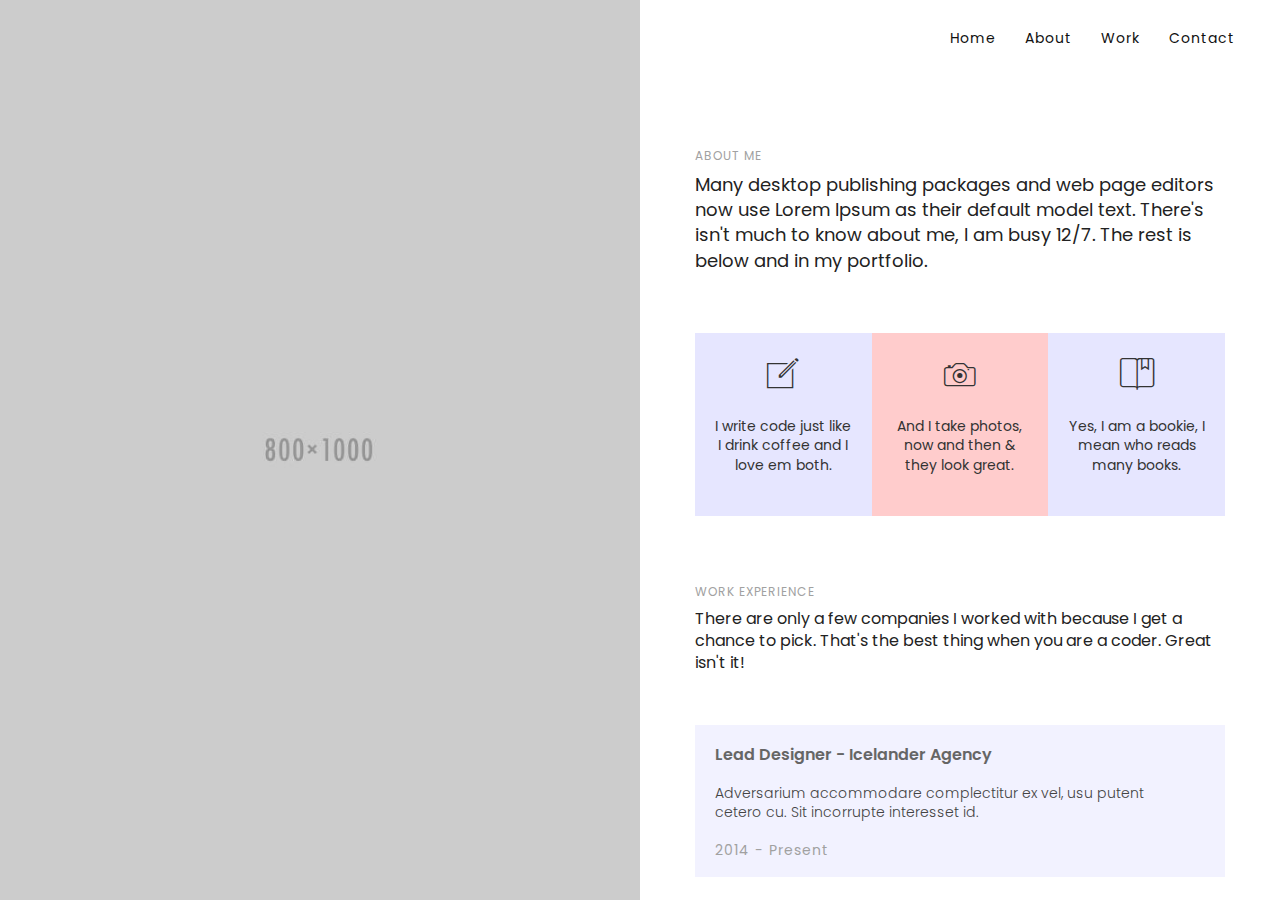
==== about.html @ 547a5f3d "Begin" ====
<!DOCTYPE html>
<html lang="en">
  <head>
    <meta charset="utf-8">
    <title>Person Mininal Portfolio Template</title>
    <meta name="viewport" content="width=device-width, initial-scale=1.0">
    <meta name="description" content="Person Minimal Portfolio Template">
    <meta name="keywords" content="Person HTML Template, Person Portfolio Template">
    <link href="assets/css/bootstrap.min.css" rel="stylesheet" type="text/css" media="all" />
    <link href='https://fonts.googleapis.com/css?family=Poppins:400,600,700' rel='stylesheet' type='text/css'>
    <link href='https://fonts.googleapis.com/css?family=Work+Sans:600,500,400,300' rel='stylesheet' type='text/css'>
    <link rel="stylesheet" href="assets/css/animate.css"> <!-- Resource style -->
    <link rel="stylesheet" href="assets/css/ionicons.min.css"> <!-- Resource style -->
    <link href="assets/css/style.css" rel="stylesheet" type="text/css" media="all" />
  </head>
  <body>
    <div class="wrapper">
      <div id="loading">
      </div>
    <div class="nav-trigger visible-xs visible-sm" role="button" title="sweet hamburger">
      <div class="hamburger">
        <div class="icon"></div>
      </div>
    </div>

    <div id="nav-menu">
    			<ul class="navigation">
    				<li><a href="index.html">Home</a></li>
    				<li><a href="about.html">About</a></li>
    				<li><a href="portfolio.html">Portfolio</a></li>
    				<li><a href="contact.html">Contact</a></li>
    			</ul> <!-- cd-single-item-wrapper -->

    			<div class="nav-social">
    				<ul>
    					<li><a href="#"><i class="ion-social-instagram-outline"></i></a></li>
    					<li><a href="#"><i class="ion-social-dribbble-outline"></i></a></li>
    					<li><a href="#"><i class="ion-social-github"></i></a></li>
    				</ul>
    			</div>
          <p class="copyright-text">Copyright 2016 Primal Template</p>
      </div>

      <!-- Homepage Main Section-->
      <div class="main">
        <section class="split-home">
          <section class="left-section personal wow fadeIn" data-wow-delay="0.2s">

          </section>
          <section class="right-section">
            <div class="top-nav hidden-xs hidden-sm wow fadeIn" data-wow-delay="0.3s">
              <ul>
                <li><a href="index.html">Home</a></li>
                <li><a href="about.html">About</a></li>
                <li><a href="portfolio.html">Work</a></li>
                <li><a href="contact.html">Contact</a></li>
              </ul>
            </div>
            <div class="about">
              <div class="col-md-12">
                <div class="about-intro">
                  <h4 class="wow fadeInDown" data-wow-delay="0.4s">About me</h4>
                  <h1 class="wow fadeInDown" data-wow-delay="0.5s"> Many desktop publishing packages and web page editors now use Lorem Ipsum as their default model
                    text. There's isn't much to know about me, I am busy 12/7. The rest is below and in my portfolio.
                  </h1>
                </div>
                <div class="about-details">
                      <div class="work-list text-center wow fadeInDown" data-wow-delay="0.6s">
                      <div class="col-sm-4">
                        <i class="ion-ios-compose-outline"></i>
                        <p>
                          I write code just like I drink coffee and I love em both.
                        </p>
                      </div>
                      <div class="col-sm-4">
                        <i class="ion-ios-camera-outline"></i>
                        <p>
                          And I take photos, now and then & they look great.
                        </p>
                      </div>
                      <div class="col-sm-4">
                        <i class="ion-ios-bookmarks-outline"></i>
                        <p>
                          Yes, I am a bookie, I mean who reads many books.
                        </p>
                      </div>
                    </div>
                    <div class="experience wow fadeInDown" data-wow-delay="0.7s">
                      <h4>Work Experience</h4>
                      <h1> There are only a few companies I worked with because I get a chance to pick. That's the best
                        thing when you are a coder. Great isn't it!
                      </h1>
                      <ul>
          							<li>
          								<h3>Lead Designer - Icelander Agency</h3>
          								<p>
          									Adversarium accommodare complectitur ex vel,
          			            usu putent <br class="hidden-xs">cetero cu. Sit incorrupte interesset id.
          								</p>
          								<h6>2014 - Present</h6>
          							</li>
          							<li>
          								<h3>Designer - Lorem Developers</h3>
          								<p>
          									Adversarium accommodare complectitur ex vel,
          									usu putent <br class="hidden-xs">cetero cu. Sit incorrupte interesset id.
          								</p>
          								<h6>2012 - 2014</h6>
          							</li>
          							<li>
          								<h3>Freelance Designer - Awesome Info</h3>
          								<p>
          									Adversarium accommodare complectitur ex vel,
          			            usu putent <br class="hidden-xs">cetero cu. Sit incorrupte interesset id.
          								</p>
          								<h6>2011 - 2012</h6>
          							</li>
                      </ul>
                    </div>
                    <div class="cta">
                      <p>
                        Want to hire me for your project?
                      </p>
                      <a class="btn btn-contact" href="#">Hire Me</a>
                    </div>
                </div>
              </div>
            </div>
            <div class="footer-personal text-center wow fadeInDown" data-wow-delay="0.7s">
           <span class="footer-credits">© Josh Edwinson 2016</span>
          </div>
         </section>
       </section>
      </div><!-- Main-->
    </div><!-- Wrapper -->

    <!-- Jquery and Js Plugins -->
    <script type="text/javascript" src="assets/js/jquery-2.1.1.js"></script>
    <script type="text/javascript" src="assets/js/bootstrap.min.js"></script>
    <script type="text/javascript" src="assets/js/plugins.js"></script>
    <script type="text/javascript" src="assets/js/menu.js"></script>
    <script type="text/javascript" src="assets/js/custom.js"></script>
  </body>
</html>
---- assets/css/style.css ----
/* ---------------------------
------- Recon CSS File -------
-----------------------------*/


/*--------------
All Contents
--------------*/

/*-----------------
1. Reset.css
2. Helper Classes
3. Hamburger Menu Styling
4. Off Canvas Styling
5. Homepage Background Styling
6. Split Section Styling
7. About Page Styling
8. Portfolio Filter Page
9. Portfolio Single
10. Contact Page Styling
11. All Media Queries
------------------*/


/*----- 1. Reset.css -----*/

/* http://meyerweb.com/eric/tools/css/reset/
   v2.0 | 20110126
   License: none (public domain)
*/

html, body, div, span, applet, object, iframe,
h1, h2, h3, h4, h5, h6, p, blockquote, pre,
a, abbr, acronym, address, big, cite, code,
del, dfn, em, img, ins, kbd, q, s, samp,
small, strike, strong, sub, sup, tt, var,
b, u, i, center,
dl, dt, dd, ol, ul, li,
fieldset, form, label, legend,
table, caption, tbody, tfoot, thead, tr, th, td,
article, aside, canvas, details, embed,
figure, figcaption, footer, header, hgroup,
menu, nav, output, ruby, section, summary,
time, mark, audio, video {
	margin: 0;
	padding: 0;
	border: 0;
	font-size: 100%;
	font: inherit;
	vertical-align: baseline;
}
/* HTML5 display-role reset for older browsers */
article, aside, details, figcaption, figure,
footer, header, hgroup, menu, nav, section {
	display: block;
}
body {
	line-height: 1;
}
ol, ul {
	list-style: none;
}
blockquote, q {
	quotes: none;
}
blockquote:before, blockquote:after,
q:before, q:after {
	content: '';
	content: none;
}
table {
	border-collapse: collapse;
	border-spacing: 0;
}


/* --- Common Styles ---*/

h1 {
  font-size: 16px;
}

/*----- Helper Classes -----*/

html * {
  -webkit-font-smoothing: antialiased;
  -moz-osx-font-smoothing: grayscale;
}


*, *:after, *:before {
  -webkit-box-sizing: border-box;
  -moz-box-sizing: border-box;
  box-sizing: border-box;
}

::-webkit-scrollbar {
	display: none;
}

h1, h2, h3, h4, h5, h6 {
  font-family: Poppins;
}


::-moz-selection {
    color: #1106CC;
    background: #FFFF99;
}

::selection {
    color: #1106CC;
    background: #FFFF99;
}

.nopadding {
	padding: 0;
}

.custompadding {
	padding-left: 5px;
	padding-right: 5px;
}

.no-margin {
	margin-right: 0;
	margin-left: 0;
}

.underline {
	display: inline;
	border-bottom: 3px solid #111;
	padding-bottom: 0;
}

.after-line {
	height: 3px;
	width: 100px;
	background: #001CFF;
	margin-top: -10px;
	-webkit-transition: 0.5s;
	-moz-transition: 0.5s;
	transition: 0.5s;
}

.sup-title {
	display: inline-block;
	font-size: 1em;
	padding: 4px;
	text-transform: uppercase;
	font-weight: bold;
	color: #FFFFFF;
	background: #000000;
	margin: 0 0 20px 0;
}

.error-message {
	color: #FF3333;
	font-family: Poppins;
	margin-top: 5px;
}

.success-message {
	color:#009900;
	font-family: Poppins;
	margin-top: 5px;
}

#loading {
   width: 100%;
   height: 100%;
   top: 0px;
   left: 0px;
   position: fixed;
   opacity: 1;
   background-color: rgba(255, 255, 255, 0.5);
   z-index: 9999;
   text-align: center;
}

#loading-image {
	display: inline;
  top: 40%;
  position: relative;
  z-index: 9999;
}

.logo {
  margin: 0 auto;
	padding: 0px 0px;
	z-index: 111;
}

.logo:hover, .logo:focus {
	text-decoration: none;
	color: #FFF;
}

.wrapper {
	width: 100%;
	height: 100%;
}


/* -------------------------------------------------
--------------- 3.Home Page Styling Starts -----------
---------------------------------------------------*/

.main {
  width: 100%;
	height: 100%;
	background: #F2F2F2;
	transition: 0.5s;
}

/* --------------------------------------------------------
-------------- Top Fixed Navigation Styling ---------------
----------------------------------------------------------*/
.top-nav {
  position: absolute;
  top: 30px;
  right: 20px;
	z-index: 100;
}

.top-nav li {
  font-family: Poppins;
  font-size: 14px;
  font-weight: 400;
	letter-spacing: 1px;
  display: inline-block;
  margin-right: 25px;
}

.top-nav a {
  position: relative;
  display: inline-block;
  color: #111111;
  text-decoration: none;
}

.top-nav a:before {
  content: "";
  position: absolute;
  width: 100%;
  height: 1px;
  bottom: -3px;
  left: 0;
  background-color: #072DEF;
  visibility: hidden;
  -webkit-transform: scaleX(0);
  transform: scaleX(0);
  -webkit-transition: all 0.2s ease-in-out 0s;
  transition: all 0.2s ease-in-out 0s;
}

.top-nav a:hover:before {
  visibility: visible;
  -webkit-transform: scaleX(1);
  transform: scaleX(1);
}

.no-touch .top-nav a:hover {
  text-decoration: none;
  color: #000;
}
/*
.top-nav .active a:before {
  content: "";
  position: absolute;
  width: 100%;
  height: 1px;
  bottom: -3px;
  left: 0;
  background-color: #072DEF;
  visibility: visible;
  -webkit-transform: scaleX(1);
  transform: scaleX(1);
  -webkit-transition: all 0.3s ease-in-out 0s;
  transition: all 0.3s ease-in-out 0s;
}

.top-nav .active a:hover:before {
  visibility: visible;
  -webkit-transform: scaleX(0);
  transform: scaleX(0);
}

*/






/* --------------------------------------------------
---------- Hamburger and Navigation Starts ----------
----------------------------------------------------*/


.nav-trigger {
  padding: 8px;
  position: fixed;
  top: 20px;
  right: 20px;
  border-radius: 50px;
	background-color: #F2F2F1;
	z-index: 111;
  transition: all 400ms ease-in;
}

.is-active.nav-trigger {
  background: #DDDDDD;
}

.hamburger {
  position: relative;
  width: 25px;
  height: 25px;
  transition: transform 500ms ease-in-out;
}

.nav-trigger:active .hamburger {
  transition: transform 50ms;
  transform: scale(.95);
}

.hamburger::before, .hamburger::after, .hamburger .icon {
  content: '';
  position: absolute;
  width: 22px;
  height: 2px;
	left: 2px;
  background: #111111;
  transform-origin: 100% 50%;
  transition: all 100ms ease-in-out;
}

.hamburger::before {
  top: 5px;
}
.hamburger .icon {
	width: 21px;
  top: 11px;
  transform-origin: 50% 50%;
}
.hamburger::after {
  top: 17px;
}
/*
.is-active .hamburger {
  transform: rotateZ(-360deg);
}


.is-active .nav-trigger:active .hamburger {
  transform: scale(.95) rotateZ(-360deg);
}
*/
.is-active .hamburger::before,
.is-active .hamburger::after,
.is-active .hamburger .icon {
  background: #111111;
}

.is-active .hamburger::before {
  transform: translate3d(-4px, -1px, 0) rotateZ(-45deg);
}
.is-active .hamburger .icon {
  transform: rotateY(-90deg);
  transition: transform 100ms, background-color 400ms ease-in-out;
}
.is-active .hamburger::after {
  transform: translate3d(-4px, 2px, 0) rotateZ(45deg);
}

/*-----------------------------------------------------
----------- Hamburger Menu Styling Ends ---------------
------------------------------------------------------*/

/* ------ Nav Menu Styling -----*/

#nav-menu {
  position: fixed;
  height: 100%;
  right: 0;
  top: 0;
  z-index: 110;
  width: 75%;
  background-color: #F2F2F2;
	background-size: cover;
	overflow-y: auto;
  -webkit-transform: translateZ(0);
  -webkit-backface-visibility: hidden;
	-webkit-transform: translateX(100%);
	-moz-transform: translateX(100%);
	-ms-transform: translateX(100%);
	-o-transform: translateX(100%);
	transform: translateX(100%);
  -webkit-transition: all .6s;
  -moz-transition: all .6s;
    transition: all .6s;
  -webkit-transition-timing-function: cubic-bezier(0.7, 0, 0.3, 1);
  transition-timing-function: cubic-bezier(0.7, 0, 0.3, 1);
}


#nav-menu .navigation {
  margin-top: 150px;
  margin-bottom: 20px;
}


#nav-menu li {
  padding-bottom: 1em;
}

#nav-menu li {
  display: block;
  line-height: 2em;
  font-family: Poppins;
  font-size: 21px;
  font-weight: 600;
  letter-spacing: 0px;
  text-transform: uppercase;
  text-align: center;
  line-height: 2;
  padding-bottom: 1em;
  color: #222;
	-webkit-transform: translateX(50px);
	-moz-transform: translateX(50px);
	transform: translateX(50px);
	-webkit-transition: .8s;
  -moz-transition: .8s;
    transition: .8s;
}

#nav-menu a {
  position: relative;
  color: #111;
	text-decoration: none;
}


#nav-menu a:before {
  content: "";
  position: absolute;
  width: 100%;
  height: 2px;
  bottom: -3px;
  left: 0;
  background-color: #072DEF;
  visibility: hidden;
  -webkit-transform: scaleX(0);
  transform: scaleX(0);
  -webkit-transition: all 0.2s ease-in-out 0s;
  transition: all 0.2s ease-in-out 0s;
}

#nav-menu li:hover a::before {
  visibility: visible;
  -webkit-transform: scaleX(1);
  transform: scaleX(1);
}


.no-touch #nav-menu a:hover {
  color: #000;
	text-decoration: none;
}


/* ----- Dimming Main Content When Navigation is Active -----*/

.main::before {
    display: block;
    content: "";
    width: 100%;
    height: 0;
    position: fixed;
    left: 0;
    top: 0;
    background: rgba(0, 0, 0, 0.5);
    opacity: 0;
    z-index: 100;
    -webkit-transform: translate3d(0, 0, 0);
    -moz-transform: translate3d(0, 0, 0);
    -ms-transform: translate3d(0, 0, 0);
    -o-transform: translate3d(0, 0, 0);
    transform: translate3d(0, 0, 0);
    -webkit-backface-visibility: hidden;
    -moz-backface-visibility: hidden;
    -ms-backface-visibility: hidden;
    -o-backface-visibility: hidden;
    backface-visibility: hidden;
    -webkit-transition: opacity 0.5s ease, height 1ms 0.5s ease;
    -moz-transition: opacity 0.5s ease, height 1ms 0.5s ease;
    -o-transition: opacity 0.5s ease, height 1ms 0.5s ease;
    transition: opacity 0.5s ease, height 1ms 0.5s ease;
}

.main.is-active.main::before{
    -webkit-transition: opacity 0.5s ease;
    -moz-transition: opacity 0.5s ease;
    -o-transition: opacity 0.5s ease;
    transition: opacity 0.5s ease;
    height: 100%;
    opacity: 1
}


#nav-menu.is-active {
  -webkit-transform: translateX(0);
  -moz-transform: translateX(0);
  -ms-transform: translateX(0);
  -o-transform: translateX(0);
  transform: translateX(0);
  -webkit-transition: all 0.5s;
  -moz-transition: all 0.5s;
  transition: all 0.5s;
  transition-timing-function: cubic-bezier(0.7, 0, 0.3, 1);
  -webkit-overflow-scrolling: touch;
}


#nav-menu.is-active li {
	-webkit-transform: translateX(0px);
	-moz-transform: translateX(0px);
	transform: translateX(0px);
	-webkit-transition: .8s 0s;
  -moz-transition: .8s 0s;
    transition: .8s 0s;
}

#nav-menu .copyright-text {
  font-family: Work Sans;
  font-size: 12px;
  font-weight: 200;
	text-align: center;
  letter-spacing: 1px;
  padding: 20px 20px;
}

.nav-social ul {
  padding: 0.5em;
  list-style-type: none;
	text-align: center;
}

.nav-social li {
  display: inline !important;
  padding-right: 0.5em !important;
	padding-left: 0.5em !important;
}

.nav-social i, .nav-social a {
  font-size: 21px;
  color: #072DEF;
}

.nav-social a:before {
  display: none;
}

@media only screen and (min-width: 768px) {

	#nav-menu {
	  width: 50%;
	}

  #nav-menu .navigation {
    margin-top: 150px;
  }

	#nav-menu li {
	  font-size: 24px;
	  text-align: center;
	  padding-left: 0em;
	}

  .nav-social ul {
    padding: 0.4em;
  }
}




/* --------------------------------------------------
------------ Hamburger and Navigation Ends ----------
----------------------------------------------------*/

/* --------------------------------------------------
------ Homepage Split Layout Styling Starts ---------
---------------------------------------------------*/


.left-section {
		background-color: #ebebf9;
		position: absolute;
    left: 0;
		right: 0;
		top: 0;
		bottom: 0;
    width: 50%;
		height: 100%;
		overflow: hidden;
    z-index: 1;
}

.personal {
	background-color: #F1F1F1;
	background: url(../images/bg.jpg) no-repeat center center;
	background-size: cover;
}

.no-background {
	background: linear-gradient(to right, rgba(0, 0, 0, 0), rgba(0, 0, 0, 0));
	background-size: cover;
	position: absolute;
	left: 0;
	right: 0;
	top: 0;
	bottom: 0;
	width: 50%;
	height: 100%;
	overflow: hidden;
	z-index: 1;
}

.main-logo {
	padding: 150px 0 0 0;
	text-align: center;
}


.right-section {
  position: absolute;
  right: 0;
  top: 0;
  bottom: 0;
	padding: 0 40px 0 40px;
	width: 50%;
	height: 100%;
  background: #FFFFFF;
  z-index: 99;
  overflow: hidden;
  overflow-y: auto;
}

.intro {
	padding-top: 50px;
	text-align: center;
}


.intro .intro-text h4 {
	font-family: Poppins;
	font-size: 14px;
	font-weight: 600;
	color: #A1A1A1;
	letter-spacing: 2px;
	text-transform: uppercase;
	line-height: 1.2;
	margin: 0 0 20px 0;
}

.intro .intro-text h1 {
	font-family: Poppins;
	font-size: 42px;
	font-weight: 600;
	color: #404040;
	letter-spacing: -2px;
	line-height: 1.2;
	margin: 0 0 15px 0;
}

.intro .intro-text p {
	font-family: Poppins;
	font-size: 16px;
	font-weight: 400;
	color: #A1A1A1;
	letter-spacing: 0px;
	line-height: 1.5;
	margin: 0 0 20px 0;
}


.intro .intro-text h3 {
	font-family: Poppins;
	font-size: 16px;
	font-weight: 600;
	color: #434343;
	text-transform: uppercase;
	letter-spacing: 0;
	line-height: 1.2;
	margin: 50px 0 30px 0;
}

.intro .intro-text a {
	display: inline-block;
	margin-right: 15px;
}

.btn-contact {
	font-family: Work Sans;
	font-size: 16px;
	font-weight: 600;
	color: #001CFF;
	display: inline-block;
	text-transform: uppercase;
	background: transparent;
	border: 2px solid;
	border-color: #001CFF;
	padding: 10px 20px;
	border-radius: 25px;
	margin-top: 40px;
	margin-bottom: 40px;
	-webkit-transform: 0.5s;
	-moz-transform: 0.5s;
	transition: 0.5s;
}

.btn-contact:hover, .btn-contact:focus {
	color: #FFFFFF;
	background: #001CFF;
	border-color: #001CFF;
	text-decoration: none;
}


/* ----------------------------------------------------
-------------- About Page Styling Starts --------------
------------------------------------------------------*/


.about {
	padding: 100px 0 0 0;
}

.about .about-intro h4 {
	font-family: Poppins;
	font-size: 12px;
	font-weight: 400;
	color: #A1A1A1;
	letter-spacing: 1px;
	text-transform: uppercase;
	margin: 0 0 10px 0;
}

.about .about-intro h1 {
	font-family: Poppins;
	font-size: 18px;
	font-weight: 400;
	color: #222222;
	line-height: 1.4;
}

.about img {
	margin: 30px 0 30px 0;
}

.about-details {
	padding: 50px 0 0 0;
	overflow: hidden;
}
/*
.about-details p {
	font-family: Poppins;
	font-size: 16px;
	font-weight: 400;
	color: #222222;
	line-height: 1.4;
}*/

.about-details .work-list {
	padding: 10px 0 0 0;
	overflow: hidden;
}

.about-details .work-list i {
	font-size: 42px;
	text-align: center;
}

.about-details .work-list p {
	font-family: Poppins;
	font-size: 14px;
	text-align: center;
	line-height: 1.4;
	margin: 20px 0 20px 0;
}

.about-details .col-sm-4 {
	background: #e6e6ff;
	padding: 20px 20px 20px 20px;
}

.about-details .col-sm-4:nth-child(2) {
	background: #ffcccc;
}

.about .experience {
	padding: 70px 0 0 0;
}

.about .experience h4 {
	font-family: Poppins;
	font-size: 12px;
	font-weight: 400;
	color: #A1A1A1;
	letter-spacing: 1px;
	text-transform: uppercase;
	margin: 0 0 10px 0;
}

.about .experience h1 {
	font-family: Poppins;
	font-size: 16px;
	font-weight: 400;
	color: #222222;
	line-height: 1.4;
}

.about .experience ul {
  padding: 50px 0 0 0;
}

.about .experience li {
  margin-bottom: 30px;
	background: rgba(230, 230, 255, 0.5);
	padding: 20px;
}

.about .experience h3 {
  font-family: Poppins;
  font-size: 16px;
  font-weight: 600;
  color: #666666;
	text-align: left;
  letter-spacing: 0px;
  line-height: 1.2;
}

.about .experience p {
  font-family: Poppins;
  font-size: 14px !important;
  font-weight: 300;
  color: #444444;
  margin: 20px 0 10px 0;
	line-height: 1.4;
}

.about .experience h6 {
  font-family: Poppins;
  font-size: 14px;
  font-weight: 400;
  color: #A1A1A1;
	text-align: left;
	margin: 20px 0 0 0 ;
  letter-spacing: 1px;
}

.about .cta {
	padding: 30px 0 30px 0;
}

.about .cta p {
	font-family: Poppins;
	font-size: 21px;
	font-weight: 600;
	color: #454545;
	text-align: left;
}

.about .btn-contact {
	border: 2px solid #001CFF;
	padding: 4px 12px;
	margin: 1em auto;
}



/* ----------------------------------------------------
----------- Portfolio Filter Styling Starts -----------
-----------------------------------------------------*/


.portfolio-intro {
	padding: 150px 0 0 0;
	overflow: hidden;
}

.portfolio-intro h4 {
	font-family: Poppins;
	font-size: 14px;
	font-weight: 400;
	color: #A1A1A1;
	text-transform: uppercase;
	letter-spacing: 1px;
	margin: 0 0 10px 0;
}

.portfolio-intro h1 {
	font-family: Poppins;
	font-size: 20px;
	line-height: 1.4;
	font-weight: 400;
	color: #444444;
}

.portfolio {
	padding: 50px 0 0 0;
}

.portfolio nav {
 padding-bottom: 30px;
 text-align: center;
}

.portfolio .categories ul li {
 display: inline;
   list-style: none;
}

.portfolio .categories ul li a {
   display: inline;
   font-family: Poppins;
   font-weight: 400;
   font-size: 14px;
   line-height: 2.5;
   text-decoration: none;
   color: #666666;
   margin-right: 20px;
}

.portfolio .categories ul li a.active {
   text-decoration: line-through;
   color: #000000;
}

.portfolio_filter {
   padding-left: 0;
}

.portfolio-item {
   overflow: hidden;
	 display: none;
   margin-bottom: 10px;
   display: block;
}

.portfolio-overlay {
 background: rgba(255, 255, 255, 0.80);
 position:absolute;
 top: 0;
 left: 5px;
 height: calc(100% - 10px);
 width: calc(100% - 10px);
 opacity: 0;
 -webkit-transition: 0.5s;
 -moz-transition: 0.5s;
 -o-transition: 0.5s;
   transition: 0.5s;
}

.overlay-items {
 height: 100px;
 position: absolute;
 top: 45%;
 left: 0;
 right: 0;
 visibility: hidden;
}

.overlay-items p {
 margin-top: 1em;
 opacity: 0;
 font-size: 12px;
 font-family: Poppins;
 font-weight: 600;
 letter-spacing: 2px;
 color: #FFF;
 padding: 5px 5px;
 background: #111111;
 display: inline-block;
 -webkit-transform: translateY(20px);
 -moz-transform: translateY(20px);
 transform: translateY(20px);
 -webkit-transition: 0.3s;
 -moz-transition: 0.3s;
 transition: 0.3s;
 -webkit-transition-delay: 0.3s;
 -moz-transition-delay: 0.3s;
 transition-delay: 0.2s;
}

.portfolio-item:focus, .portfolio-item:hover {
    text-decoration: none;
}

.portfolio-item:hover .portfolio-overlay {
 transform: scale(1);
 opacity: 1;
}

.portfolio-item:hover .overlay-items {
 visibility: visible;
}

.portfolio-item:hover h5, .portfolio-item:hover p {
 opacity: 1
}

.portfolio-item:hover p {
  opacity: 1;
	-webkit-transform: translateY(0);
	-moz-transform: translateY(0);
	transform: translateY(0);
  text-decoration: none;
}


/* ----- Portfolio Filter Styling Ends ----- */


/*-----------------------------------------------------
------------ Project Single Styling Starts ------------
------------------------------------------------------*/

.project-single {
	padding: 150px 0 0 0;
	overflow: hidden;
}

.project-single .project-intro {
	padding: 20px 0 20px 0;
	overflow: hidden;
}

.project-single .project-intro h1 {
	font-family: Poppins;
	font-size: 24px;
	font-weight: 600;
	color: #606060;
	letter-spacing: 0;
	line-height: 1.2;
	margin: 0 0 15px 0;
}

.project-single .project-intro h4 {
	font-family: Poppins;
	font-size: 18px;
	font-weight: 400;
	color: #606060;
	letter-spacing: 0;
	line-height: 1.2;
	margin: 0 0 15px 0;
}

.project-single .project-intro p {
	font-family: Poppins;
	font-size: 14px;
	line-height: 1.5;
	font-weight: 400;
	color: #A1A1A1;
}

.project-image {
	padding: 30px 0 30px 0;
}

.project-details {
	background: #eeeeee;
	overflow: hidden;
	padding: 30px 20px 30px 20px;
}

.project-details ul {
	list-style-type: none;
}

.project-details ul li {
	font-family: Poppins;
	font-size: 14px;
	font-weight: 400;
	color: #A1A1A1;
	line-height: 1.8;
}

.project-details ul li span {
	font-weight: 600;
	color: #656556;
	margin-right: 10px;
}

.project-details h2 {
	font-family: Poppins;
	font-size: 18px;
	font-weight: 400;
	color: #454545;
	line-height: 1.2;
}

.project-details p {
	font-family: Poppins;
	font-size: 14px;
	font-weight: 400;
	color: #A1A1A1;
	line-height: 1.4;
}

.project-nav {
	padding: 50px 0 50px  0;
	overflow: hidden;
}

.left-nav {
	position: absolute;
	left: 20px;
}

.right-nav {
	position: absolute;
	right: 20px;
}

.left-nav a, .right-nav a {
	text-decoration: none;
}

.left-nav span {
	position: absolute;
	top: 15%;
	left: 30px;
	font-family: Poppins;
	font-size: 16px;
	line-height: 1;
	color: #808080;
	-webkit-transform: translateX(-5px);
	-moz-transform: translateX(-5px);
	-o-transform: translateX(-5px);
	 transform: translateX(-5px);
	 -webkit-transition: 0.5s;
	 -moz-transition: 0.5s;
	 -o-transition: 0.5s;
	 transition: 0.5s;
}

.right-nav span {
	position: absolute;
	top: 15%;
	right: 30px;
	font-family: Poppins;
	font-size: 16px;
	line-height: 1;
	color: #808080;
	-webkit-transform: translateX(10px);
	-moz-transform: translateX(10px);
	-o-transform: translateX(10px);
	 transform: translateX(10px);
	 -webkit-transition: 0.5s;
	 -moz-transition: 0.5s;
	 -o-transition: 0.5s;
	 transition: 0.5s;
}

.left-nav i {
	display: inline;
	font-size: 24px;
	color: #808080;
}

.right-nav i {
	display: inline;
	font-size: 24px;
	color: #808080;
}

.left-nav:hover span, .right-nav:hover span {
	-webkit-transform: translateX(0);
	-moz-transform: translateX(0);
	-o-transform: translateX(0);
	 transform: translateX(0);
}

/* -----------------------------------------------
----------- Project Single Styling End -----------
-------------------------------------------------*/


/* ------------ Contact Form Styling --------*/

.contact-section {
	width: 100%;
	height: 100%;
	padding: 150px 0 50px 0;
}

.contact-section h1 {
	font-family: Poppins;
	font-size: 28px;
	font-weight: 600;
	color: #001CFF;
	line-height: 1.3;
	margin-bottom: 20px;
}

.contact-section p {
	font-family: Poppins;
	font-size: 14px;
	font-weight: 300;
	color: #A1A1A1;
	line-height: 1.5;
}

.contact-form {
	padding-top: 50px;
}

label {
	display: block;
  font-family: Poppins;
  font-size: 14px;
  font-weight: 500;
  color: #001CFF;
	text-align: left;
}

.form-control {
  border: 0px;
  border-radius: 0px;
  margin-top: 10px;
  background: transparent;
  margin-bottom: 40px;
  border-bottom: 1px solid #999999;
  -webkit-box-shadow: inset 0 0px 0px rgba(0,0,0,0);
  box-shadow: inset 0 0px 0px rgba(0,0,0,0);
  -webkit-transition: 0.5s;
  -moz-transition: 0.5s;
    transition: 0.5s;
}

.form-control:focus {
  border-color: #001CFF;
  -webkit-box-shadow: none;
  -moz-box-shadow: none;
  box-shadow: none;
}

.form-control::-webkit-input-placeholder {
  font-family: Work Sans;
  font-size: 13px;
  color: #999999;
}
.form-control:-moz-placeholder {
  font-family: Work Sans;
  font-size: 13px;
  color: #999999;
}
.form-control::-moz-placeholder {
  font-family: Work Sans;
  font-size: 13px;
  color: #999999;
}
.form-control:-ms-input-placeholder {
  font-family: Quicksand;
  font-size: 13px;
  color: #999999;
}

.text-muted {
  font-family: Work Sans;
  font-size: 13px;
  color: #222;
}

.text-muted strong {
  color: #FF3333;
}

.btn-send {
  font-family: Poppins;
  font-weight: 500;
  text-transform: uppercase;
  letter-spacing: 0.1em;
  margin-bottom: 20px;
  border-radius: 0px;
  color: #FFFFFF;
  background: #001CFF;
	border-color: #001CFF;
  -webkit-transition: 0.5s;
  -moz-transition: 0.5s;
    transition: 0.5s;
}

.btn-send:hover, .btn-send:focus {
  color: #FFFFFF;
  background: #000000;
	border-color: #111111;
  outline: none !important;
}

/* -------- Contact Section Styling Ends ---- */


/* ----- CTA Section Styling Starts ----- */


/* ----- Footer Section Styling Starts ----- */


.footer-personal {
	padding: 20px 0 20px 0;
}

.footer-personal .footer-credits span {
	font-family: Poppins;
	font-size: 12px;
	color: #111111;
}

.lesspadding {
	padding-top: 0;
	padding-bottom: 30px;
}

.footer ul {
	display: inline-block;
	list-style-type: none;
	float: right !important;
}

.footer ul li {
	display: inline;
}

.footer ul li a {
	display: inline;
	font-family: Poppins;
	font-size: 12px;
	font-weight: 400;
	padding-right: 20px;
	color: #072DEF;
	text-decoration: none;
}

.footer span {
	display: inline;
	font-family: Poppins;
	font-size: 12px;
	font-weight: 400;
	line-height: 1.5;
	color: #111111;
	text-align: right;
	text-decoration: none;
}

.footer a:hover, .footer a:focus {
  color: #6603C9;
  text-decoration: line-through;
}

.footer-credits {
	font-family: Work Sans;
	font-size: 14px;
	margin-top: 20px;
}

.footer-social {
	position: absolute;
	bottom: 15px;
	right: 15px;
}


.footer-social ul {
	list-style-type: none;
}

.footer-social ul li {
	display: inline;
	padding: 0 0 0 10px;
}

.footer-social ul li a {
	font-family: poppins;
	font-size: 12px;
	font-weight: 400;
	color: #2d2dd2;
	letter-spacing: 1px;
	text-decoration: none;
}

.footer-social ul li a:hover {
	text-decoration: none;
	color: #FFFFFF;
}

/* ----- Footer Section Styling Ends ----- */



/*----------------------------------------------------
------------- All ------------------------------------
--------------------- Media --------------------------
------------------------------- Queries --------------
-----------------------------------------------------*/

@media only screen and (min-width: 767px) {
	.logo {
	  position: absolute;
	  top: 20px;
	  left: 20px;
	}

	#ar-about .about-intro {
		padding: 150px 50px 50px 50px;
		overflow: hidden;
	}

	.about {
		padding: 150px 0 0 0;
	}


	.footer-social {
		position: absolute;
		bottom: 15px;
		right: 15px;
	}

}

	@media only screen and (max-width : 801px) {

     .right-section{
        position: relative;
        width: 100%;
    }

		.main-logo {
			padding: 100px 0 0 0;
			text-align: center;
		}

		.intro {
			padding-top: 50px;
			text-align: center;
		}

     .left-section{
        position: relative;
        width: 100%;
        min-height: 100vh;
    }


		.intro .intro-text h1 {
			font-size: 42px;
			line-height: 1.1;
		}

		.intro .intro-text p {
			font-size: 16px;
		}

		.project-details .col-md-5 {
			margin-bottom: 20px;
		}

		.footer-personal {
			margin-top: 0;
			margin-bottom: 20px;
		}

		.footer-personal a {
			font-size: 14px;
			padding: 10px;
		}
	}


 @media only screen and (min-device-width : 768px) and (max-device-width : 1024px) and (orientation : landscape) {

   .right-section{
      -webkit-overflow-scrolling: touch;
  }
}

 @media only screen and (min-device-width : 320px) and (max-device-width : 736px) {

   .split-home .right-section,  .split-home .left-section{
      -webkit-overflow-scrolling: touch;
  }
}

	@media only screen and (min-device-width : 320px) and (max-device-width : 736px) and (orientation: landscape) {
   .right-section{
      -webkit-overflow-scrolling: touch;
  }
}

	@media only screen and (min-device-width : 320px) and (max-device-width : 568px) and (orientation : landscape) {
     .left-section {
       min-height: 100vh;
    }
  }


	@media only screen and (max-width: 420px) {

		.right-section {
			 padding: 0 20px 0 20px;
	 }

		.intro {
			padding-top: 50px;
		}

		.intro .intro-text h1 {
			font-size: 34px;
			line-height: 1.1;
		}

		.footer ul {
			display: inline-block;
			list-style-type: none;
			float: none !important;
		}

	}





/* --------------------------------------------------
------- Media Queries for Split Layout Ends ---------
---------------------------------------------------*/
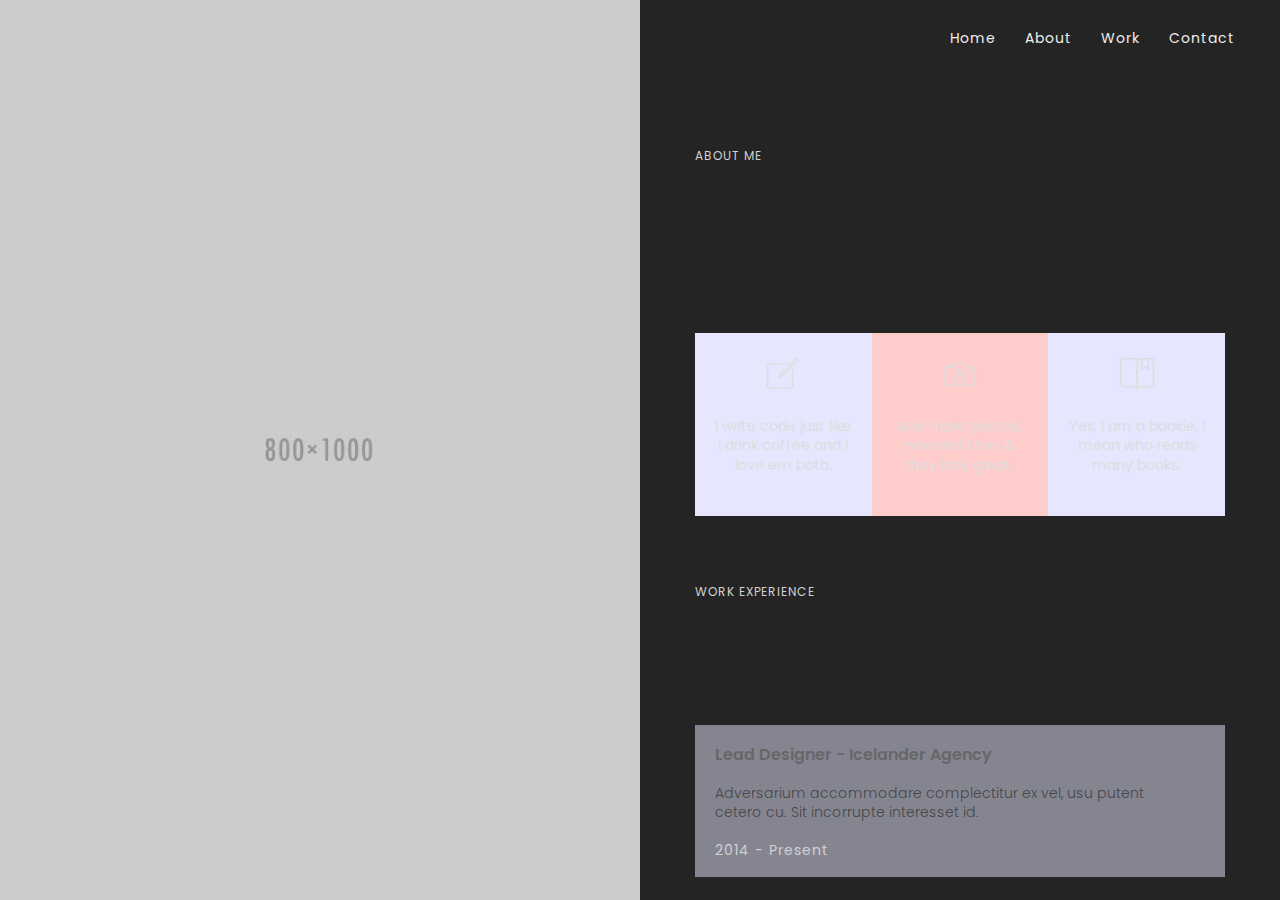
==== commit d660aa48: "Those are certainly some style changes." ====
--- a/about.html
+++ b/about.html
@@ -11,6 +11,7 @@
     <link href='https://fonts.googleapis.com/css?family=Work+Sans:600,500,400,300' rel='stylesheet' type='text/css'>
     <link rel="stylesheet" href="assets/css/animate.css"> <!-- Resource style -->
     <link rel="stylesheet" href="assets/css/ionicons.min.css"> <!-- Resource style -->
+    <link href="https://fonts.googleapis.com/css?family=Roboto+Slab|Source+Sans+Pro:300,300i" rel="stylesheet">
     <link href="assets/css/style.css" rel="stylesheet" type="text/css" media="all" />
   </head>
   <body>
--- a/assets/css/style.css
+++ b/assets/css/style.css
@@ -29,6 +29,7 @@
    v2.0 | 20110126
    License: none (public domain)
 */
+@import url('https://fonts.googleapis.com/css?family=Roboto+Slab|Source+Sans+Pro:300,300i');
 
 html, body, div, span, applet, object, iframe,
 h1, h2, h3, h4, h5, h6, p, blockquote, pre,
@@ -78,7 +79,7 @@
 /* --- Common Styles ---*/
 
 h1 {
-  font-size: 16px;
+  font-family: 'Roboto Slab', serif;
 }
 
 /*----- Helper Classes -----*/
@@ -105,12 +106,12 @@
 
 
 ::-moz-selection {
-    color: #1106CC;
+    color: #db1f26;
     background: #FFFF99;
 }
 
 ::selection {
-    color: #1106CC;
+    color: #db1f26;
     background: #FFFF99;
 }
 
@@ -137,7 +138,7 @@
 .after-line {
 	height: 3px;
 	width: 100px;
-	background: #001CFF;
+	background: #db1f26;
 	margin-top: -10px;
 	-webkit-transition: 0.5s;
 	-moz-transition: 0.5s;
@@ -236,7 +237,7 @@
 .top-nav a {
   position: relative;
   display: inline-block;
-  color: #111111;
+  color: #eeeeee;
   text-decoration: none;
 }
 
@@ -247,7 +248,7 @@
   height: 1px;
   bottom: -3px;
   left: 0;
-  background-color: #072DEF;
+  background-color: #db1f26;
   visibility: hidden;
   -webkit-transform: scaleX(0);
   transform: scaleX(0);
@@ -273,7 +274,7 @@
   height: 1px;
   bottom: -3px;
   left: 0;
-  background-color: #072DEF;
+  background-color: #db1f26;
   visibility: visible;
   -webkit-transform: scaleX(1);
   transform: scaleX(1);
@@ -304,7 +305,6 @@
   position: fixed;
   top: 20px;
   right: 20px;
-  border-radius: 50px;
 	background-color: #F2F2F1;
 	z-index: 111;
   transition: all 400ms ease-in;
@@ -450,7 +450,7 @@
   height: 2px;
   bottom: -3px;
   left: 0;
-  background-color: #072DEF;
+  background-color: #db1f26;
   visibility: hidden;
   -webkit-transform: scaleX(0);
   transform: scaleX(0);
@@ -556,7 +556,7 @@
 
 .nav-social i, .nav-social a {
   font-size: 21px;
-  color: #072DEF;
+  color: #db1f26;
 }
 
 .nav-social a:before {
@@ -643,7 +643,7 @@
 	padding: 0 40px 0 40px;
 	width: 50%;
 	height: 100%;
-  background: #FFFFFF;
+  background: #222;
   z-index: 99;
   overflow: hidden;
   overflow-y: auto;
@@ -656,22 +656,18 @@
 
 
 .intro .intro-text h4 {
-	font-family: Poppins;
+	font-family: 'Roboto Slab', serif;
 	font-size: 14px;
-	font-weight: 600;
-	color: #A1A1A1;
-	letter-spacing: 2px;
+	color: #d1d1d1;
 	text-transform: uppercase;
 	line-height: 1.2;
 	margin: 0 0 20px 0;
 }
 
 .intro .intro-text h1 {
-	font-family: Poppins;
+	font-family: 'Roboto Slab', serif;
 	font-size: 42px;
-	font-weight: 600;
-	color: #404040;
-	letter-spacing: -2px;
+	color: #EEE;
 	line-height: 1.2;
 	margin: 0 0 15px 0;
 }
@@ -680,7 +676,7 @@
 	font-family: Poppins;
 	font-size: 16px;
 	font-weight: 400;
-	color: #A1A1A1;
+	color: #d1d1d1;
 	letter-spacing: 0px;
 	line-height: 1.5;
 	margin: 0 0 20px 0;
@@ -702,19 +698,21 @@
 	display: inline-block;
 	margin-right: 15px;
 }
+body{
+	color: #DDDDDD;
+}
 
 .btn-contact {
 	font-family: Work Sans;
 	font-size: 16px;
 	font-weight: 600;
-	color: #001CFF;
+	color: #db1f26;
 	display: inline-block;
 	text-transform: uppercase;
 	background: transparent;
 	border: 2px solid;
-	border-color: #001CFF;
+	border-color: #db1f26;
 	padding: 10px 20px;
-	border-radius: 25px;
 	margin-top: 40px;
 	margin-bottom: 40px;
 	-webkit-transform: 0.5s;
@@ -723,9 +721,9 @@
 }
 
 .btn-contact:hover, .btn-contact:focus {
-	color: #FFFFFF;
-	background: #001CFF;
-	border-color: #001CFF;
+	color: #1e1e1e;
+	background: #db1f26;
+	border-color: #db1f26;
 	text-decoration: none;
 }
 
@@ -743,7 +741,7 @@
 	font-family: Poppins;
 	font-size: 12px;
 	font-weight: 400;
-	color: #A1A1A1;
+	color: #d1d1d1;
 	letter-spacing: 1px;
 	text-transform: uppercase;
 	margin: 0 0 10px 0;
@@ -809,7 +807,7 @@
 	font-family: Poppins;
 	font-size: 12px;
 	font-weight: 400;
-	color: #A1A1A1;
+	color: #d1d1d1;
 	letter-spacing: 1px;
 	text-transform: uppercase;
 	margin: 0 0 10px 0;
@@ -856,7 +854,7 @@
   font-family: Poppins;
   font-size: 14px;
   font-weight: 400;
-  color: #A1A1A1;
+  color: #d1d1d1;
 	text-align: left;
 	margin: 20px 0 0 0 ;
   letter-spacing: 1px;
@@ -875,7 +873,7 @@
 }
 
 .about .btn-contact {
-	border: 2px solid #001CFF;
+	border: 2px solid #db1f26;
 	padding: 4px 12px;
 	margin: 1em auto;
 }
@@ -896,7 +894,7 @@
 	font-family: Poppins;
 	font-size: 14px;
 	font-weight: 400;
-	color: #A1A1A1;
+	color: #d1d1d1;
 	text-transform: uppercase;
 	letter-spacing: 1px;
 	margin: 0 0 10px 0;
@@ -1064,7 +1062,7 @@
 	font-size: 14px;
 	line-height: 1.5;
 	font-weight: 400;
-	color: #A1A1A1;
+	color: #d1d1d1;
 }
 
 .project-image {
@@ -1085,7 +1083,7 @@
 	font-family: Poppins;
 	font-size: 14px;
 	font-weight: 400;
-	color: #A1A1A1;
+	color: #d1d1d1;
 	line-height: 1.8;
 }
 
@@ -1107,7 +1105,7 @@
 	font-family: Poppins;
 	font-size: 14px;
 	font-weight: 400;
-	color: #A1A1A1;
+	color: #d1d1d1;
 	line-height: 1.4;
 }
 
@@ -1202,7 +1200,7 @@
 	font-family: Poppins;
 	font-size: 28px;
 	font-weight: 600;
-	color: #001CFF;
+	color: #db1f26;
 	line-height: 1.3;
 	margin-bottom: 20px;
 }
@@ -1211,7 +1209,7 @@
 	font-family: Poppins;
 	font-size: 14px;
 	font-weight: 300;
-	color: #A1A1A1;
+	color: #d1d1d1;
 	line-height: 1.5;
 }
 
@@ -1224,7 +1222,7 @@
   font-family: Poppins;
   font-size: 14px;
   font-weight: 500;
-  color: #001CFF;
+  color: #db1f26;
 	text-align: left;
 }
 
@@ -1243,7 +1241,7 @@
 }
 
 .form-control:focus {
-  border-color: #001CFF;
+  border-color: #db1f26;
   -webkit-box-shadow: none;
   -moz-box-shadow: none;
   box-shadow: none;
@@ -1288,8 +1286,8 @@
   margin-bottom: 20px;
   border-radius: 0px;
   color: #FFFFFF;
-  background: #001CFF;
-	border-color: #001CFF;
+  background: #db1f26;
+	border-color: #db1f26;
   -webkit-transition: 0.5s;
   -moz-transition: 0.5s;
     transition: 0.5s;
@@ -1342,7 +1340,7 @@
 	font-size: 12px;
 	font-weight: 400;
 	padding-right: 20px;
-	color: #072DEF;
+	color: #db1f26;
 	text-decoration: none;
 }
 
